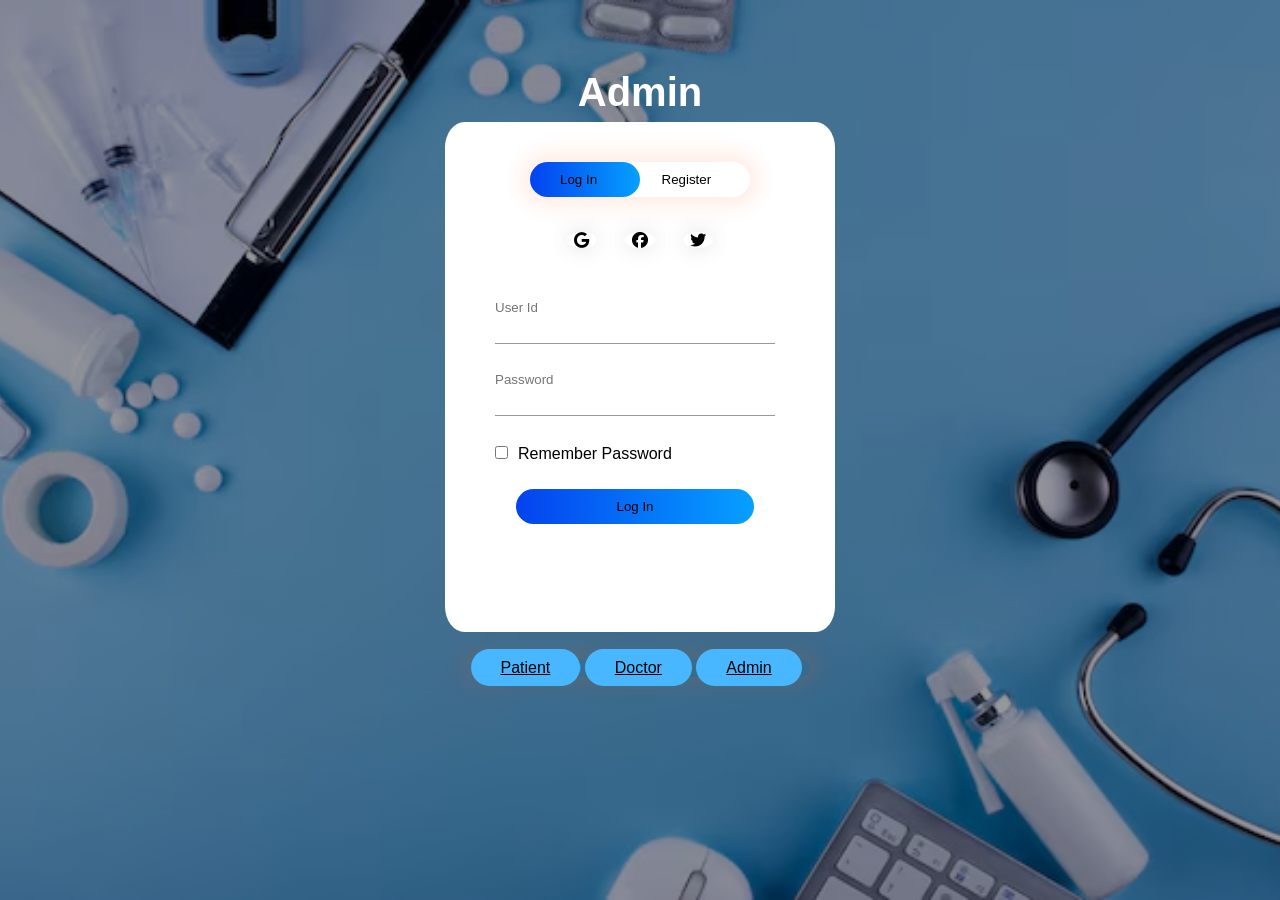
==== templates/admin_login.html @ f4e620d4 "added code" ====
<!DOCTYPE html>
<html lang="en">
<head>
    <meta charset="UTF-8">
    <meta name="viewport" content="width=device-width, initial-scale=1.0">
    <title>Login & Registration</title>
    <link rel="stylesheet" href="/assets/css/style.css">
    <link rel="stylesheet" href="https://cdnjs.cloudflare.com/ajax/libs/font-awesome/6.5.1/css/all.min.css" integrity="sha512-DTOQO9RWCH3ppGqcWaEA1BIZOC6xxalwEsw9c2QQeAIftl+Vegovlnee1c9QX4TctnWMn13TZye+giMm8e2LwA==" crossorigin="anonymous" referrerpolicy="no-referrer" />
</head>
<body>
    <div class="hero">
        <h1>Admin</h1>
        <div class="form-box">
            <div class="button-box1">
                <div id="btn1"></div>
                <button type="button" class="toggle-btn1" onclick="login()">Log In</button>
                <button type="button" class="toggle-btn1" onclick="register()">Register</button>
            </div>
            <div class="social-icons">
                <i class="fa-brands fa-google"></i>
                <i class="fa-brands fa-facebook"></i>
                <i class="fa-brands fa-twitter"></i>
            </div>
            <form id="login" class="input-group">
                <input type="text" class="input-field" placeholder="User Id" required>
                <input type="text" class="input-field" placeholder="Password" required>
                <input type="checkbox" class="check-box"><span>Remember Password</span>
                <button type="submit" class="submit-btn">Log In</button>
            </form>
            <form id="register" class="input-group">
                <input type="text" class="input-field" placeholder="User Id" required>
                <input type="email" class="input-field" placeholder="Email Id" required>
                <input type="text" class="input-field" placeholder="Password" required>
                <input type="checkbox" class="check-box"><span>I agree to the terms & condition</span>
                <button type="submit" class="submit-btn">Register</button>
            </form>
        </div>
        
        <div class="button-box2">
            <div id="btn2"></div>
            <a href="./patient_login.html" type="button" class="toggle-btn4">Patient</a>
            <a href="./doctor_login.html"  type="button" class="toggle-btn2">Doctor</a>
            <a href="./admin_login.html" type="button" class="toggle-btn3">Admin</a>
        </div>

    </div>
    <script src="/assets/js/script.js"></script>
</body>
</html>
---- assets/css/style.css ----
*{
    margin: 0;
    padding: 0;
    font-family: sans-serif;
}

.hero{
    height: 100%;
    width: 100%;
    background-image: linear-gradient(rgba(0,0,0,0.4), rgba(0,0,0,0.4)), url(../images/bg.avif);
    background-position: center;
    background-size: cover;
    position: absolute;
}
h1{
    top: 70px;
    position: relative;
    font-size: 40px;
    font-family: 'Trebuchet MS', sans-serif;
    font-weight: 1100;
    text-align: center;
    color: #fff;
}
.form-box{
    width: 380px;
    height: 500px;
    position: relative;
    margin: 6% auto;
    background: #fff;
    padding: 5px;
    border-radius: 5%;
    overflow: hidden;
}
.button-box1{
    width: 220px;
    margin: 35px auto;
    position: relative;
    box-shadow: 0 0 20px 9px #ff61241f;
    border-radius: 30px;
}
.toggle-btn1{
    padding: 10px 30px;
    cursor: pointer;
    background: transparent;
    border: 0;
    outline: none;
    position: relative;
}
#btn1{
    top: 0;
    left: 0;
    position: absolute;
    width: 110px;
    height: 100%;
    background: linear-gradient(to right, #0442ef, #06a0ff);
    border-radius: 30px;
    transition: .3s;
}
.button-box2{
    width: 339px;
    margin: 50px auto;
    bottom: 50px;
    position: relative;
    background-color: transparent;
    box-shadow: 0 0 20px 9px #ff61241f;
    border-radius: 30px;
}
.toggle-btn4{
    font-family:'Franklin Gothic Medium', 'Arial Narrow', Arial, sans-serif;
    color: black;
    width: 110px;
    padding: 10px 30px;
    cursor: pointer;
    background: transparent;
    border: 0;
    outline: #0442ef;
    position: relative;
    border-radius: 30px;
    background-color: rgb(72, 183, 255);
}
.toggle-btn2{
    font-family:'Franklin Gothic Medium', 'Arial Narrow', Arial, sans-serif;
    color: black;
    width: 110px;
    padding: 10px 30px;
    cursor: pointer;
    background: transparent;
    border: 0;
    outline: #0442ef;
    position: relative;
    border-radius: 30px;
    background-color: rgb(72, 183, 255);
}
.toggle-btn3{
    font-family:'Franklin Gothic Medium', 'Arial Narrow', Arial, sans-serif;
    color: black;
    width: 110px;
    padding: 10px 30px;
    cursor: pointer;
    background: transparent;
    border: 0;
    outline: #0442ef;
    position: relative;
    border-radius: 30px;
    background-color:  rgb(72, 183, 255);
}
#btn2{
    top: 0;
    left: 0;
    position: absolute;
    width: 110px;
    height: 100%;
    background: linear-gradient(to right, #0442ef, #06a0ff);
    border-radius: 30px;
    transition: .3s;
}

.social-icons{
    margin: 30px auto;
    text-align: center;
}
.social-icons i{
    width: 30px;
    margin: 0 12px;
    box-shadow: 0 0 20px 0 #7f7f7f3d;
    cursor: pointer;
    border-radius: 50%;
}
.input-group{
    top: 150px;
    position: absolute;
    width: 280px;
    transition: .5s;
}
.input-field{
    width: 100%;
    padding: 10% 0;
    margin: 0 0;
    border-left: 0;
    border-top: 0;
    border-right: 0;
    border-bottom: 1px solid #999;
    outline: none;
    background: transparent;
}
.submit-btn{
    width: 85%;
    padding: 10px 30px;
    cursor: pointer;
    display: block;
    margin: auto;
    background: linear-gradient(to right, #0442ef, #06a0ff);
    border: 0;
    outline: none;
    border-radius: 30px;
}
.check-box{
    margin: 30px 10px 30px 0;
}
.span{
    color: #777;
    font-size: 12px;
    bottom: 68px;
    position: absolute;
}
#login{
    left: 50px;
}
#register{
    left: 450px;
}
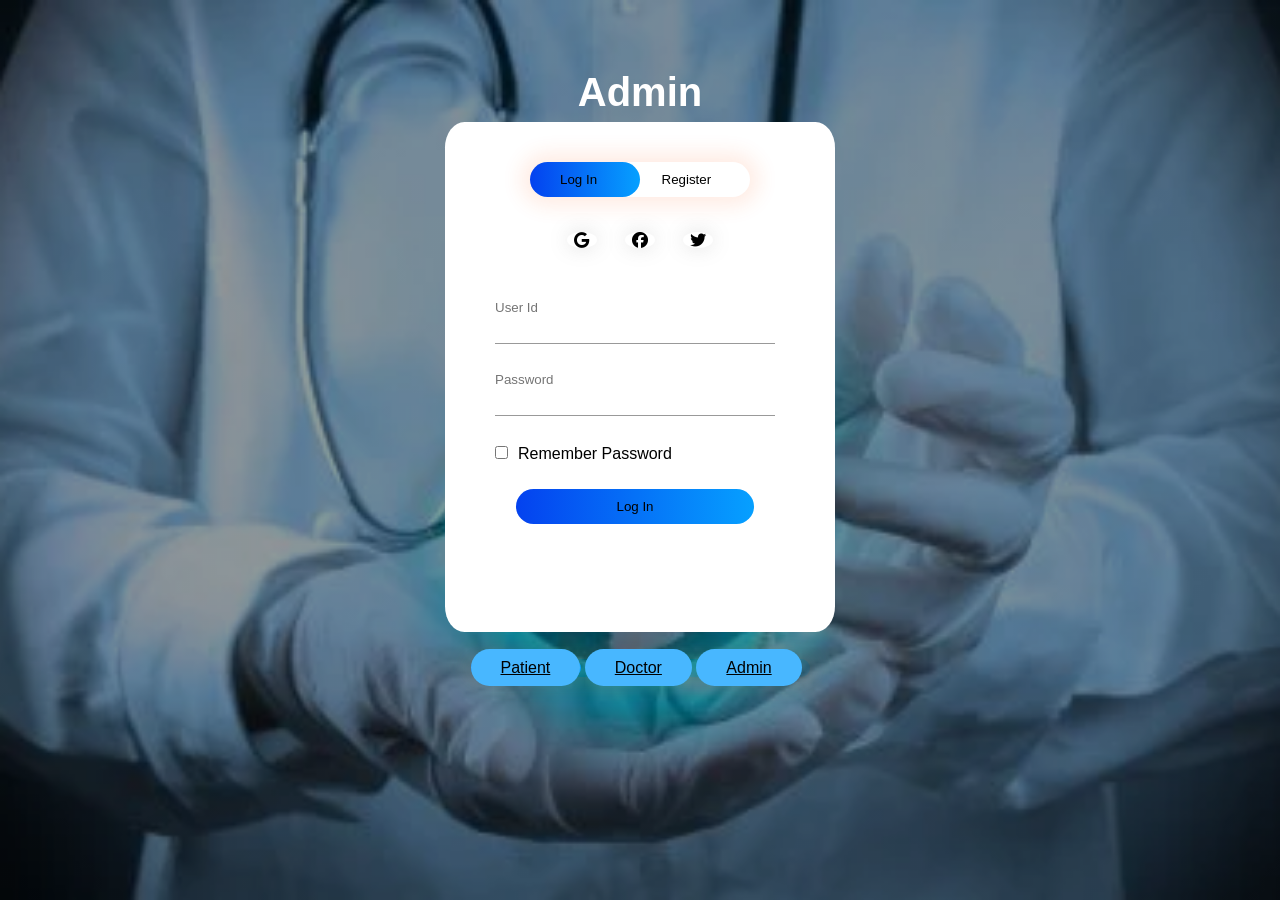
==== commit 8e732c0b: "added code" ====
--- a/templates/admin_login.html
+++ b/templates/admin_login.html
@@ -4,7 +4,7 @@
     <meta charset="UTF-8">
     <meta name="viewport" content="width=device-width, initial-scale=1.0">
     <title>Login & Registration</title>
-    <link rel="stylesheet" href="/assets/css/style.css">
+    <link rel="stylesheet" href="/assets/css/style_admin.css">
     <link rel="stylesheet" href="https://cdnjs.cloudflare.com/ajax/libs/font-awesome/6.5.1/css/all.min.css" integrity="sha512-DTOQO9RWCH3ppGqcWaEA1BIZOC6xxalwEsw9c2QQeAIftl+Vegovlnee1c9QX4TctnWMn13TZye+giMm8e2LwA==" crossorigin="anonymous" referrerpolicy="no-referrer" />
 </head>
 <body>
--- a/assets/css/style_admin.css
+++ b/assets/css/style_admin.css
@@ -0,0 +1,171 @@
+*{
+    margin: 0;
+    padding: 0;
+    font-family: sans-serif;
+}
+
+.hero{
+    height: 100%;
+    width: 100%;
+    background-image: linear-gradient(rgba(0,0,0,0.4), rgba(0,0,0,0.4)), url(../images/admin.webp);
+    background-position: center;
+    background-size: cover;
+    position: absolute;
+}
+h1{
+    top: 70px;
+    position: relative;
+    font-size: 40px;
+    font-family: 'Trebuchet MS', sans-serif;
+    font-weight: 1100;
+    text-align: center;
+    color: #fff;
+}
+.form-box{
+    width: 380px;
+    height: 500px;
+    position: relative;
+    margin: 6% auto;
+    background: #fff;
+    padding: 5px;
+    border-radius: 5%;
+    overflow: hidden;
+}
+.button-box1{
+    width: 220px;
+    margin: 35px auto;
+    position: relative;
+    box-shadow: 0 0 20px 9px #ff61241f;
+    border-radius: 30px;
+}
+.toggle-btn1{
+    padding: 10px 30px;
+    cursor: pointer;
+    background: transparent;
+    border: 0;
+    outline: none;
+    position: relative;
+}
+#btn1{
+    top: 0;
+    left: 0;
+    position: absolute;
+    width: 110px;
+    height: 100%;
+    background: linear-gradient(to right, #0442ef, #06a0ff);
+    border-radius: 30px;
+    transition: .3s;
+}
+.button-box2{
+    width: 339px;
+    margin: 50px auto;
+    bottom: 50px;
+    position: relative;
+    background-color: transparent;
+    box-shadow: 0 0 20px 9px #ff61241f;
+    border-radius: 30px;
+}
+.toggle-btn4{
+    font-family:'Franklin Gothic Medium', 'Arial Narrow', Arial, sans-serif;
+    color: black;
+    width: 110px;
+    padding: 10px 30px;
+    cursor: pointer;
+    background: transparent;
+    border: 0;
+    outline: #0442ef;
+    position: relative;
+    border-radius: 30px;
+    background-color: rgb(72, 183, 255);
+}
+.toggle-btn2{
+    font-family:'Franklin Gothic Medium', 'Arial Narrow', Arial, sans-serif;
+    color: black;
+    width: 110px;
+    padding: 10px 30px;
+    cursor: pointer;
+    background: transparent;
+    border: 0;
+    outline: #0442ef;
+    position: relative;
+    border-radius: 30px;
+    background-color: rgb(72, 183, 255);
+}
+.toggle-btn3{
+    font-family:'Franklin Gothic Medium', 'Arial Narrow', Arial, sans-serif;
+    color: black;
+    width: 110px;
+    padding: 10px 30px;
+    cursor: pointer;
+    background: transparent;
+    border: 0;
+    outline: #0442ef;
+    position: relative;
+    border-radius: 30px;
+    background-color:  rgb(72, 183, 255);
+}
+#btn2{
+    top: 0;
+    left: 0;
+    position: absolute;
+    width: 110px;
+    height: 100%;
+    background: linear-gradient(to right, #0442ef, #06a0ff);
+    border-radius: 30px;
+    transition: .3s;
+}
+
+.social-icons{
+    margin: 30px auto;
+    text-align: center;
+}
+.social-icons i{
+    width: 30px;
+    margin: 0 12px;
+    box-shadow: 0 0 20px 0 #7f7f7f3d;
+    cursor: pointer;
+    border-radius: 50%;
+}
+.input-group{
+    top: 150px;
+    position: absolute;
+    width: 280px;
+    transition: .5s;
+}
+.input-field{
+    width: 100%;
+    padding: 10% 0;
+    margin: 0 0;
+    border-left: 0;
+    border-top: 0;
+    border-right: 0;
+    border-bottom: 1px solid #999;
+    outline: none;
+    background: transparent;
+}
+.submit-btn{
+    width: 85%;
+    padding: 10px 30px;
+    cursor: pointer;
+    display: block;
+    margin: auto;
+    background: linear-gradient(to right, #0442ef, #06a0ff);
+    border: 0;
+    outline: none;
+    border-radius: 30px;
+}
+.check-box{
+    margin: 30px 10px 30px 0;
+}
+.span{
+    color: #777;
+    font-size: 12px;
+    bottom: 68px;
+    position: absolute;
+}
+#login{
+    left: 50px;
+}
+#register{
+    left: 450px;
+}
